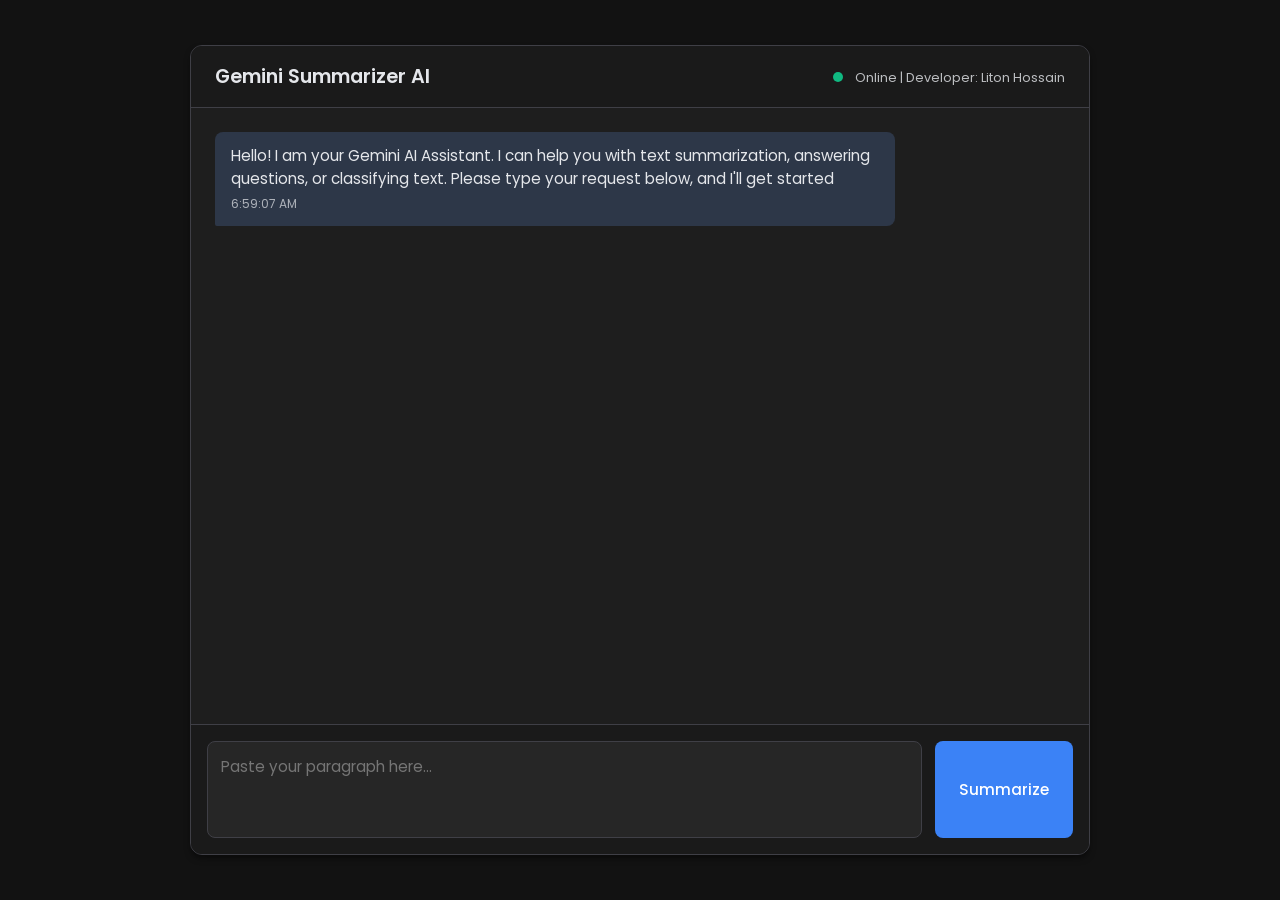
==== index.html @ 77ab16d4 "Uploading AI Agent code" ====
<!DOCTYPE html>
<html lang="en">

<head>
    <meta charset="UTF-8">
    <meta name="viewport" content="width=device-width, initial-scale=1.0">
    <title>Gemini AI Summarizer Agent | Liton Hossain</title>

    <link href="https://fonts.googleapis.com/css2?family=Poppins:wght@300;400;500;600&display=swap" rel="stylesheet">

    <style>
        :root {
            --bg-color: #121212;
            --chat-bg: #1e1e1e;
            --primary-color: #3b82f6;
            --user-msg-bg: #2563eb;
            --agent-msg-bg: #2d3748;
            --text-color: #e5e7eb;
            --border-color: #3f3f46;
            --shadow: 0 4px 6px -1px rgba(0, 0, 0, 0.5);
        }

        * {
            margin: 0;
            padding: 0;
            box-sizing: border-box;
            font-family: 'Poppins', sans-serif;
        }

        body {
            background-color: var(--bg-color);
            color: var(--text-color);
            display: flex;
            justify-content: center;
            align-items: center;
            height: 100vh;
            padding: 1rem;
        }

        .chat-container {
            background-color: var(--chat-bg);
            width: 100%;
            max-width: 900px;
            height: 90vh;
            border-radius: 12px;
            box-shadow: var(--shadow);
            display: flex;
            flex-direction: column;
            overflow: hidden;
            border: 1px solid var(--border-color);
        }

        .chat-header {
            padding: 1rem 1.5rem;
            background-color: #1a1a1a;
            border-bottom: 1px solid var(--border-color);
            display: flex;
            justify-content: space-between;
            align-items: center;
        }

        .chat-header h2 {
            font-weight: 600;
            font-size: 1.2rem;
            color: var(--text-color);
        }

        .status-dot {
            height: 10px;
            width: 10px;
            background-color: #10b981;
            border-radius: 50%;
            display: inline-block;
            margin-right: 8px;
        }

        .chat-messages {
            flex: 1;
            padding: 1.5rem;
            overflow-y: auto;
            display: flex;
            flex-direction: column;
            gap: 1rem;
        }

        .message {
            max-width: 80%;
            padding: 0.8rem 1rem;
            border-radius: 8px;
            font-size: 0.95rem;
            line-height: 1.5;
            position: relative;
        }

        .message.user {
            align-self: flex-end;
            background-color: var(--user-msg-bg);
            color: white;
            border-bottom-right-radius: 2px;
        }

        .message.agent {
            align-self: flex-start;
            background-color: var(--agent-msg-bg);
            color: var(--text-color);
            border-bottom-left-radius: 2px;
        }

        .message .time {
            font-size: 0.75rem;
            opacity: 0.7;
            margin-top: 5px;
            display: block;
        }

        .loading {
            display: none;
            align-self: flex-start;
            color: var(--text-color);
            font-style: italic;
            font-size: 0.85rem;
            padding: 0.5rem;
        }

        .chat-input {
            padding: 1rem;
            background-color: #1a1a1a;
            border-top: 1px solid var(--border-color);
            display: flex;
            gap: 0.8rem;
        }

        textarea {
            flex: 1;
            padding: 0.8rem;
            background-color: #262626;
            border: 1px solid var(--border-color);
            border-radius: 8px;
            color: var(--text-color);
            resize: none;
            font-size: 0.95rem;
            outline: none;
            transition: border-color 0.2s;
        }

        textarea:focus {
            border-color: var(--primary-color);
        }

        button {
            padding: 0 1.5rem;
            background-color: var(--primary-color);
            color: white;
            border: none;
            border-radius: 8px;
            font-weight: 500;
            cursor: pointer;
            transition: background-color 0.2s;
            font-size: 0.95rem;
        }

        button:hover {
            background-color: #2563eb;
        }

        button:disabled {
            background-color: #52525b;
            cursor: not-allowed;
        }
    </style>
</head>

<body>

    <div class="chat-container">
        <div class="chat-header">
            <h2>Gemini Summarizer AI</h2>
            <div>
                <span class="status-dot"></span>
                <span style="font-size: 0.8rem; opacity: 0.8;">Online | Developer: Liton Hossain</span>
            </div>
        </div>

        <div class="chat-messages" id="chatMessages">
            <div class="message agent">
                Hello! I am your Gemini AI Assistant. I can help you with text summarization, answering questions, or
                classifying text. Please type your request below, and I'll get started
                <span class="time" id="currentTime"></span>
            </div>
        </div>

        <div class="loading" id="loading">Gemini is thinking...</div>

        <div class="chat-input">
            <textarea id="userInput" placeholder="Paste your paragraph here..." rows="3"></textarea>
            <button id="sendBtn">Summarize</button>
        </div>
    </div>

    <script>
        //Ngrok link (with protocol)
        const NGROK_URL = 'https://proindustrialisation-fillingly-jerrica.ngrok-free.dev';

        const chatMessages = document.getElementById('chatMessages');
        const userInput = document.getElementById('userInput');
        const sendBtn = document.getElementById('sendBtn');
        const loading = document.getElementById('loading');

        // Set current time
        document.getElementById('currentTime').innerText = new Date().toLocaleTimeString();

        // Function to add message
        function addMessage(text, sender) {
            const messageDiv = document.createElement('div');
            messageDiv.className = `message ${sender}`;

            const timeSpan = document.createElement('span');
            timeSpan.className = 'time';
            timeSpan.innerText = new Date().toLocaleTimeString();

            messageDiv.innerHTML = text;
            messageDiv.appendChild(timeSpan);

            chatMessages.appendChild(messageDiv);
            chatMessages.scrollTop = chatMessages.scrollHeight;
        }

        // Function to call API
        async function getSummary(text) {
            loading.style.display = 'block';
            sendBtn.disabled = true;

            try {
                const response = await fetch(`${NGROK_URL}/agent`, {
                    method: 'POST',
                    headers: {
                        'Content-Type': 'application/json'
                    },
                    body: JSON.stringify({ text: text })
                });

                if (!response.ok) {
                    throw new Error(`HTTP error! status: ${response.status}`);
                }

                const data = await response.json();

                if (data && data.status === 'success') {
                    addMessage(data.agent_response, 'agent');
                } else {
                    addMessage('Sorry, Gemini could not create the summary.', 'agent');
                }

            } catch (error) {
                console.error('Error:', error);
                addMessage(`Error: ${error.message}`, 'agent');
            } finally {
                loading.style.display = 'none';
                sendBtn.disabled = false;
                userInput.focus();
            }
        }

        // Send button click event
        sendBtn.addEventListener('click', () => {
            const text = userInput.value.trim();
            if (text) {
                addMessage(text, 'user');
                userInput.value = '';
                getSummary(text);
            }
        });

        // Enter key to send message
        userInput.addEventListener('keypress', (e) => {
            if (e.key === 'Enter' && !e.shiftKey) {
                e.preventDefault();
                sendBtn.click();
            }
        });

    </script>
</body>

</html>
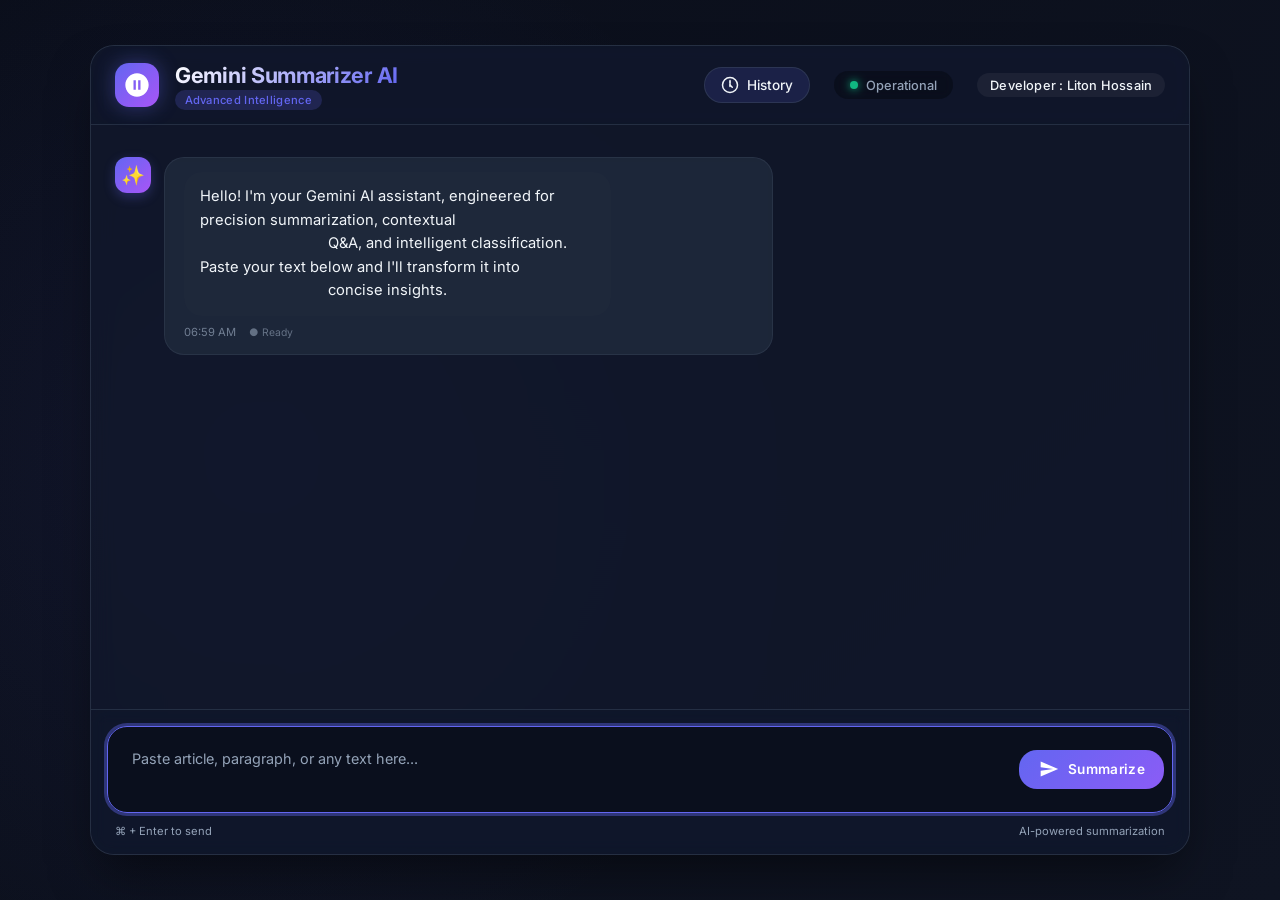
==== commit 89f07156: "Main.py updated and index moved to root" ====
--- a/index.html
+++ b/index.html
@@ -3,283 +3,143 @@
 
 <head>
     <meta charset="UTF-8">
-    <meta name="viewport" content="width=device-width, initial-scale=1.0">
-    <title>Gemini AI Summarizer Agent | Liton Hossain</title>
-
-    <link href="https://fonts.googleapis.com/css2?family=Poppins:wght@300;400;500;600&display=swap" rel="stylesheet">
-
-    <style>
-        :root {
-            --bg-color: #121212;
-            --chat-bg: #1e1e1e;
-            --primary-color: #3b82f6;
-            --user-msg-bg: #2563eb;
-            --agent-msg-bg: #2d3748;
-            --text-color: #e5e7eb;
-            --border-color: #3f3f46;
-            --shadow: 0 4px 6px -1px rgba(0, 0, 0, 0.5);
-        }
-
-        * {
-            margin: 0;
-            padding: 0;
-            box-sizing: border-box;
-            font-family: 'Poppins', sans-serif;
-        }
-
-        body {
-            background-color: var(--bg-color);
-            color: var(--text-color);
-            display: flex;
-            justify-content: center;
-            align-items: center;
-            height: 100vh;
-            padding: 1rem;
-        }
-
-        .chat-container {
-            background-color: var(--chat-bg);
-            width: 100%;
-            max-width: 900px;
-            height: 90vh;
-            border-radius: 12px;
-            box-shadow: var(--shadow);
-            display: flex;
-            flex-direction: column;
-            overflow: hidden;
-            border: 1px solid var(--border-color);
-        }
-
-        .chat-header {
-            padding: 1rem 1.5rem;
-            background-color: #1a1a1a;
-            border-bottom: 1px solid var(--border-color);
-            display: flex;
-            justify-content: space-between;
-            align-items: center;
-        }
-
-        .chat-header h2 {
-            font-weight: 600;
-            font-size: 1.2rem;
-            color: var(--text-color);
-        }
-
-        .status-dot {
-            height: 10px;
-            width: 10px;
-            background-color: #10b981;
-            border-radius: 50%;
-            display: inline-block;
-            margin-right: 8px;
-        }
-
-        .chat-messages {
-            flex: 1;
-            padding: 1.5rem;
-            overflow-y: auto;
-            display: flex;
-            flex-direction: column;
-            gap: 1rem;
-        }
-
-        .message {
-            max-width: 80%;
-            padding: 0.8rem 1rem;
-            border-radius: 8px;
-            font-size: 0.95rem;
-            line-height: 1.5;
-            position: relative;
-        }
-
-        .message.user {
-            align-self: flex-end;
-            background-color: var(--user-msg-bg);
-            color: white;
-            border-bottom-right-radius: 2px;
-        }
-
-        .message.agent {
-            align-self: flex-start;
-            background-color: var(--agent-msg-bg);
-            color: var(--text-color);
-            border-bottom-left-radius: 2px;
-        }
-
-        .message .time {
-            font-size: 0.75rem;
-            opacity: 0.7;
-            margin-top: 5px;
-            display: block;
-        }
-
-        .loading {
-            display: none;
-            align-self: flex-start;
-            color: var(--text-color);
-            font-style: italic;
-            font-size: 0.85rem;
-            padding: 0.5rem;
-        }
-
-        .chat-input {
-            padding: 1rem;
-            background-color: #1a1a1a;
-            border-top: 1px solid var(--border-color);
-            display: flex;
-            gap: 0.8rem;
-        }
-
-        textarea {
-            flex: 1;
-            padding: 0.8rem;
-            background-color: #262626;
-            border: 1px solid var(--border-color);
-            border-radius: 8px;
-            color: var(--text-color);
-            resize: none;
-            font-size: 0.95rem;
-            outline: none;
-            transition: border-color 0.2s;
-        }
-
-        textarea:focus {
-            border-color: var(--primary-color);
-        }
-
-        button {
-            padding: 0 1.5rem;
-            background-color: var(--primary-color);
-            color: white;
-            border: none;
-            border-radius: 8px;
-            font-weight: 500;
-            cursor: pointer;
-            transition: background-color 0.2s;
-            font-size: 0.95rem;
-        }
-
-        button:hover {
-            background-color: #2563eb;
-        }
-
-        button:disabled {
-            background-color: #52525b;
-            cursor: not-allowed;
-        }
-    </style>
+    <meta name="viewport" content="width=device-width, initial-scale=1.0, viewport-fit=cover">
+    <title>Gemini AI Summarizer | Liton Hossain</title>
+    <link rel="preconnect" href="https://fonts.googleapis.com">
+    <link rel="preconnect" href="https://fonts.gstatic.com" crossorigin>
+    <link
+        href="https://fonts.googleapis.com/css2?family=Inter:opsz,wght@14..32,300;14..32,400;14..32,500;14..32,600;14..32,700&display=swap"
+        rel="stylesheet">
+    <link rel="stylesheet" href="style.css">
 </head>
 
 <body>
+    <div class="app-wrapper">
+        <div class="chat-container">
+            <!-- Modern glass-morphism header -->
+            <div class="chat-header">
+                <div class="header-brand">
+                    <div class="logo-icon">
+                        <svg width="28" height="28" viewBox="0 0 24 24" fill="none" xmlns="http://www.w3.org/2000/svg">
+                            <path
+                                d="M12 2C6.48 2 2 6.48 2 12s4.48 10 10 10 10-4.48 10-10S17.52 2 12 2zm-1 14H9V8h2v8zm4 0h-2V8h2v8z"
+                                fill="currentColor" />
+                        </svg>
+                    </div>
+                    <div class="brand-info">
+                        <h1>Gemini Summarizer AI</h1>
+                        <span class="badge-pro">Advanced Intelligence</span>
+                    </div>
+                </div>
+                <div class="status-panel">
+                    <button id="historyBtn" class="history-button" title="View Chat History">
+                        <svg width="18" height="18" viewBox="0 0 24 24" fill="none" xmlns="http://www.w3.org/2000/svg">
+                            <path
+                                d="M12 8v4l3 3M12 22c5.523 0 10-4.477 10-10S17.523 2 12 2 2 6.477 2 12s4.477 10 10 10z"
+                                stroke="currentColor" stroke-width="2" stroke-linecap="round" />
+                            <path d="M12 6v2M12 12v2" stroke="currentColor" stroke-width="2" stroke-linecap="round" />
+                        </svg>
+                        <span>History</span>
+                    </button>
+                    <div class="status-indicator">
+                        <span class="pulse-dot"></span>
+                        <span class="status-text">Operational</span>
+                    </div>
+                    <div class="dev-credit">
+                        <span>Developer : Liton Hossain</span>
+                    </div>
+                </div>
+            </div>
 
-    <div class="chat-container">
-        <div class="chat-header">
-            <h2>Gemini Summarizer AI</h2>
-            <div>
-                <span class="status-dot"></span>
-                <span style="font-size: 0.8rem; opacity: 0.8;">Online | Developer: Liton Hossain</span>
+            <!-- Messages area with elegant scroll -->
+            <div class="chat-messages" id="chatMessages">
+                <div class="message agent">
+                    <div class="message-content">
+                        <div class="avatar agent-avatar">✨</div>
+                        <div class="message-bubble">
+                            <p>Hello! I'm your Gemini AI assistant, engineered for precision summarization, contextual
+                                Q&A, and intelligent classification. Paste your text below and I'll transform it into
+                                concise insights.</p>
+                            <div class="message-meta">
+                                <span class="time-stamp" id="currentTime"></span>
+                                <span class="read-status">● Ready</span>
+                            </div>
+                        </div>
+                    </div>
+                </div>
             </div>
-        </div>
 
-        <div class="chat-messages" id="chatMessages">
-            <div class="message agent">
-                Hello! I am your Gemini AI Assistant. I can help you with text summarization, answering questions, or
-                classifying text. Please type your request below, and I'll get started
-                <span class="time" id="currentTime"></span>
+            <!-- Elegant loading state -->
+            <div class="loading-indicator" id="loading">
+                <div class="loading-dots">
+                    <span></span><span></span><span></span>
+                </div>
+                <span>Gemini is synthesizing insights...</span>
             </div>
-        </div>
 
-        <div class="loading" id="loading">Gemini is thinking...</div>
-
-        <div class="chat-input">
-            <textarea id="userInput" placeholder="Paste your paragraph here..." rows="3"></textarea>
-            <button id="sendBtn">Summarize</button>
+            <!-- Input area with modern design -->
+            <div class="chat-input-area">
+                <div class="input-container">
+                    <textarea id="userInput" placeholder="Paste article, paragraph, or any text here..." rows="2"
+                        spellcheck="false"></textarea>
+                    <button id="sendBtn" class="send-button">
+                        <svg width="20" height="20" viewBox="0 0 24 24" fill="none" xmlns="http://www.w3.org/2000/svg">
+                            <path d="M2.01 21L23 12 2.01 3 2 10l15 2-15 2z" fill="currentColor" />
+                        </svg>
+                        <span>Summarize</span>
+                    </button>
+                </div>
+                <div class="input-hint">
+                    <span>⌘ + Enter to send</span>
+                    <span>AI-powered summarization</span>
+                </div>
+            </div>
         </div>
     </div>
 
-    <script>
-        //Ngrok link (with protocol)
-        const NGROK_URL = 'https://proindustrialisation-fillingly-jerrica.ngrok-free.dev';
+    <!-- History Modal -->
+    <div id="historyModal" class="modal">
+        <div class="modal-content">
+            <div class="modal-header">
+                <h2>
+                    <svg width="24" height="24" viewBox="0 0 24 24" fill="none" xmlns="http://www.w3.org/2000/svg">
+                        <path d="M12 8v4l3 3M12 22c5.523 0 10-4.477 10-10S17.523 2 12 2 2 6.477 2 12s4.477 10 10 10z"
+                            stroke="currentColor" stroke-width="2" stroke-linecap="round" />
+                        <path d="M12 6v2M12 12v2" stroke="currentColor" stroke-width="2" stroke-linecap="round" />
+                    </svg>
+                    Chat History
+                </h2>
+                <button id="closeModal" class="close-button">&times;</button>
+            </div>
+            <div class="modal-body">
+                <div class="history-controls">
+                    <button id="deleteAllHistory" class="delete-all-btn">
+                        <svg width="16" height="16" viewBox="0 0 24 24" fill="none" xmlns="http://www.w3.org/2000/svg">
+                            <path d="M3 6h18M19 6v14a2 2 0 01-2 2H7a2 2 0 01-2-2V6m3 0V4a2 2 0 012-2h4a2 2 0 012 2v2"
+                                stroke="currentColor" stroke-width="2" stroke-linecap="round" />
+                        </svg>
+                        Delete All
+                    </button>
+                    <span class="history-stats" id="historyStats">0 conversations</span>
+                </div>
+                <div id="historyList" class="history-list">
+                    <!-- History items will be dynamically inserted here -->
+                    <div class="empty-history">
+                        <svg width="64" height="64" viewBox="0 0 24 24" fill="none" xmlns="http://www.w3.org/2000/svg">
+                            <path
+                                d="M12 8v4l3 3M12 22c5.523 0 10-4.477 10-10S17.523 2 12 2 2 6.477 2 12s4.477 10 10 10z"
+                                stroke="currentColor" stroke-width="1.5" stroke-linecap="round" />
+                            <path d="M12 6v2M12 12v2" stroke="currentColor" stroke-width="1.5" stroke-linecap="round" />
+                        </svg>
+                        <p>No chat history yet</p>
+                        <span>Start a conversation to see it here</span>
+                    </div>
+                </div>
+            </div>
+        </div>
+    </div>
 
-        const chatMessages = document.getElementById('chatMessages');
-        const userInput = document.getElementById('userInput');
-        const sendBtn = document.getElementById('sendBtn');
-        const loading = document.getElementById('loading');
-
-        // Set current time
-        document.getElementById('currentTime').innerText = new Date().toLocaleTimeString();
-
-        // Function to add message
-        function addMessage(text, sender) {
-            const messageDiv = document.createElement('div');
-            messageDiv.className = `message ${sender}`;
-
-            const timeSpan = document.createElement('span');
-            timeSpan.className = 'time';
-            timeSpan.innerText = new Date().toLocaleTimeString();
-
-            messageDiv.innerHTML = text;
-            messageDiv.appendChild(timeSpan);
-
-            chatMessages.appendChild(messageDiv);
-            chatMessages.scrollTop = chatMessages.scrollHeight;
-        }
-
-        // Function to call API
-        async function getSummary(text) {
-            loading.style.display = 'block';
-            sendBtn.disabled = true;
-
-            try {
-                const response = await fetch(`${NGROK_URL}/agent`, {
-                    method: 'POST',
-                    headers: {
-                        'Content-Type': 'application/json'
-                    },
-                    body: JSON.stringify({ text: text })
-                });
-
-                if (!response.ok) {
-                    throw new Error(`HTTP error! status: ${response.status}`);
-                }
-
-                const data = await response.json();
-
-                if (data && data.status === 'success') {
-                    addMessage(data.agent_response, 'agent');
-                } else {
-                    addMessage('Sorry, Gemini could not create the summary.', 'agent');
-                }
-
-            } catch (error) {
-                console.error('Error:', error);
-                addMessage(`Error: ${error.message}`, 'agent');
-            } finally {
-                loading.style.display = 'none';
-                sendBtn.disabled = false;
-                userInput.focus();
-            }
-        }
-
-        // Send button click event
-        sendBtn.addEventListener('click', () => {
-            const text = userInput.value.trim();
-            if (text) {
-                addMessage(text, 'user');
-                userInput.value = '';
-                getSummary(text);
-            }
-        });
-
-        // Enter key to send message
-        userInput.addEventListener('keypress', (e) => {
-            if (e.key === 'Enter' && !e.shiftKey) {
-                e.preventDefault();
-                sendBtn.click();
-            }
-        });
-
-    </script>
+    <script src="script.js"></script>
 </body>
 
 </html>
--- a/style.css
+++ b/style.css
@@ -0,0 +1,787 @@
+:root {
+    --bg-gradient-start: #0a0e1a;
+    --bg-gradient-end: #0f1422;
+    --chat-bg: rgba(18, 25, 45, 0.75);
+    --primary-color: #6366f1;
+    --primary-hover: #818cf8;
+    --primary-glow: rgba(99, 102, 241, 0.4);
+    --user-msg-bg: linear-gradient(135deg, #6366f1, #8b5cf6);
+    --agent-msg-bg: rgba(30, 41, 59, 0.9);
+    --text-primary: #f1f5f9;
+    --text-secondary: #94a3b8;
+    --border-color: rgba(71, 85, 105, 0.4);
+    --shadow-sm: 0 4px 6px -1px rgba(0, 0, 0, 0.3);
+    --shadow-lg: 0 25px 50px -12px rgba(0, 0, 0, 0.5);
+    --glass-blur: blur(12px);
+    --font-sans: 'Inter', -apple-system, BlinkMacSystemFont, 'Segoe UI', sans-serif;
+    --danger-color: #ef4444;
+    --danger-hover: #dc2626;
+}
+
+* {
+    margin: 0;
+    padding: 0;
+    box-sizing: border-box;
+}
+
+body {
+    font-family: var(--font-sans);
+    background: linear-gradient(135deg, var(--bg-gradient-start), var(--bg-gradient-end));
+    color: var(--text-primary);
+    min-height: 100vh;
+    display: flex;
+    align-items: center;
+    justify-content: center;
+    padding: 1.5rem;
+    position: relative;
+    overflow-x: hidden;
+}
+
+body::before {
+    content: '';
+    position: absolute;
+    width: 100%;
+    height: 100%;
+    background: radial-gradient(circle at 20% 50%, rgba(99, 102, 241, 0.08), transparent 50%);
+    pointer-events: none;
+}
+
+.app-wrapper {
+    width: 100%;
+    max-width: 1100px;
+    height: 90vh;
+}
+
+.chat-container {
+    background: var(--chat-bg);
+    backdrop-filter: var(--glass-blur);
+    border-radius: 24px;
+    box-shadow: var(--shadow-lg);
+    display: flex;
+    flex-direction: column;
+    height: 100%;
+    overflow: hidden;
+    border: 1px solid var(--border-color);
+    transition: all 0.3s ease;
+}
+
+/* Header Styles */
+.chat-header {
+    padding: 1rem 1.5rem;
+    background: rgba(15, 23, 42, 0.6);
+    backdrop-filter: blur(8px);
+    border-bottom: 1px solid var(--border-color);
+    display: flex;
+    justify-content: space-between;
+    align-items: center;
+    flex-wrap: wrap;
+    gap: 1rem;
+}
+
+.header-brand {
+    display: flex;
+    align-items: center;
+    gap: 1rem;
+}
+
+.logo-icon {
+    width: 44px;
+    height: 44px;
+    background: linear-gradient(135deg, var(--primary-color), #a855f7);
+    border-radius: 14px;
+    display: flex;
+    align-items: center;
+    justify-content: center;
+    color: white;
+    box-shadow: 0 0 20px var(--primary-glow);
+}
+
+.brand-info h1 {
+    font-size: 1.35rem;
+    font-weight: 700;
+    letter-spacing: -0.3px;
+    background: linear-gradient(135deg, #fff, var(--primary-color));
+    -webkit-background-clip: text;
+    background-clip: text;
+    color: transparent;
+}
+
+.badge-pro {
+    font-size: 0.7rem;
+    padding: 0.2rem 0.6rem;
+    background: rgba(99, 102, 241, 0.2);
+    border-radius: 20px;
+    color: var(--primary-color);
+    font-weight: 500;
+    letter-spacing: 0.3px;
+}
+
+.status-panel {
+    display: flex;
+    align-items: center;
+    gap: 1.5rem;
+}
+
+.history-button {
+    display: flex;
+    align-items: center;
+    gap: 0.5rem;
+    background: rgba(99, 102, 241, 0.15);
+    border: 1px solid var(--border-color);
+    padding: 0.5rem 1rem;
+    border-radius: 40px;
+    color: var(--text-primary);
+    cursor: pointer;
+    font-size: 0.85rem;
+    font-weight: 500;
+    transition: all 0.2s ease;
+    font-family: var(--font-sans);
+}
+
+.history-button:hover {
+    background: rgba(99, 102, 241, 0.3);
+    border-color: var(--primary-color);
+    transform: translateY(-1px);
+}
+
+.status-indicator {
+    display: flex;
+    align-items: center;
+    gap: 0.5rem;
+    background: rgba(0, 0, 0, 0.3);
+    padding: 0.4rem 1rem;
+    border-radius: 40px;
+    backdrop-filter: blur(4px);
+}
+
+.pulse-dot {
+    width: 8px;
+    height: 8px;
+    background-color: #10b981;
+    border-radius: 50%;
+    display: inline-block;
+    animation: pulse 2s infinite;
+    box-shadow: 0 0 8px #10b981;
+}
+
+@keyframes pulse {
+    0% {
+        transform: scale(0.95);
+        opacity: 1;
+    }
+
+    70% {
+        transform: scale(1.2);
+        opacity: 0.7;
+    }
+
+    100% {
+        transform: scale(0.95);
+        opacity: 1;
+    }
+}
+
+.status-text {
+    font-size: 0.8rem;
+    font-weight: 500;
+    color: var(--text-secondary);
+}
+
+.dev-credit {
+    font-size: 0.8rem;
+    padding: 0.3rem 0.8rem;
+    background: rgba(255, 255, 255, 0.05);
+    border-radius: 20px;
+    font-weight: 500;
+    letter-spacing: 0.2px;
+}
+
+/* Messages Area */
+.chat-messages {
+    flex: 1;
+    overflow-y: auto;
+    padding: 2rem 1.5rem;
+    display: flex;
+    flex-direction: column;
+    gap: 1rem;
+    scroll-behavior: smooth;
+}
+
+.chat-messages::-webkit-scrollbar {
+    width: 5px;
+}
+
+.chat-messages::-webkit-scrollbar-track {
+    background: rgba(255, 255, 255, 0.05);
+    border-radius: 10px;
+}
+
+.chat-messages::-webkit-scrollbar-thumb {
+    background: var(--primary-color);
+    border-radius: 10px;
+}
+
+.message {
+    animation: fadeInUp 0.4s cubic-bezier(0.2, 0.9, 0.4, 1.1);
+    display: flex;
+}
+
+@keyframes fadeInUp {
+    from {
+        opacity: 0;
+        transform: translateY(15px);
+    }
+
+    to {
+        opacity: 1;
+        transform: translateY(0);
+    }
+}
+
+.message-content {
+    display: flex;
+    gap: 0.8rem;
+    align-items: flex-start;
+}
+
+.avatar {
+    width: 36px;
+    height: 36px;
+    border-radius: 12px;
+    display: flex;
+    align-items: center;
+    justify-content: center;
+    font-size: 1.2rem;
+    flex-shrink: 0;
+}
+
+.agent-avatar {
+    background: linear-gradient(135deg, var(--primary-color), #a855f7);
+    box-shadow: 0 4px 12px rgba(99, 102, 241, 0.3);
+}
+
+.message.user .avatar {
+    background: linear-gradient(135deg, #3b82f6, #2563eb);
+}
+
+.message-bubble {
+    max-width: 75%;
+    padding: 0.9rem 1.2rem;
+    border-radius: 20px;
+    background: var(--agent-msg-bg);
+    border: 1px solid rgba(71, 85, 105, 0.3);
+    backdrop-filter: blur(4px);
+    transition: transform 0.2s;
+}
+
+.message.user .message-bubble {
+    background: var(--user-msg-bg);
+}
+
+.message-bubble p {
+    max-width: 75%;
+    padding: 0.8rem 1rem;
+    border-radius: 18px;
+    background: var(--agent-msg-bg);
+    line-height: 1.6;
+    font-size: 0.92rem;
+    font-weight: 400;
+    color: var(--text-primary);
+    white-space: pre-wrap;
+    word-break: break-word;
+}
+
+.message-meta {
+    display: flex;
+    gap: 0.8rem;
+    margin-top: 0.6rem;
+    font-size: 0.7rem;
+    color: var(--text-secondary);
+    align-items: center;
+}
+
+.time-stamp {
+    font-size: 0.7rem;
+    opacity: 0.7;
+}
+
+.read-status {
+    font-size: 0.65rem;
+    opacity: 0.6;
+}
+
+/* User message alignment */
+.message {
+    display: flex;
+}
+
+.message.user .message-content {
+    flex-direction: row-reverse;
+}
+
+.message.user .message-bubble {
+    text-align: left;
+}
+
+/* Loading Indicator */
+.loading-indicator {
+    display: none;
+    align-items: center;
+    gap: 0.8rem;
+    padding: 1rem 1.5rem;
+    margin: 0 1.5rem 1rem 1.5rem;
+    background: rgba(30, 41, 59, 0.6);
+    backdrop-filter: blur(8px);
+    border-radius: 60px;
+    width: fit-content;
+    border: 1px solid var(--border-color);
+}
+
+.loading-dots {
+    display: flex;
+    gap: 5px;
+}
+
+.loading-dots span {
+    width: 8px;
+    height: 8px;
+    background: var(--primary-color);
+    border-radius: 50%;
+    animation: bounce 1.4s infinite ease-in-out both;
+}
+
+.loading-dots span:nth-child(1) {
+    animation-delay: -0.32s;
+}
+
+.loading-dots span:nth-child(2) {
+    animation-delay: -0.16s;
+}
+
+@keyframes bounce {
+
+    0%,
+    80%,
+    100% {
+        transform: scale(0.6);
+        opacity: 0.5;
+    }
+
+    40% {
+        transform: scale(1);
+        opacity: 1;
+    }
+}
+
+.loading-indicator span:last-child {
+    font-size: 0.85rem;
+    color: var(--text-secondary);
+    font-weight: 500;
+}
+
+/* Input Area */
+.chat-input-area {
+    padding: 1rem;
+    background: rgba(15, 23, 42, 0.5);
+    backdrop-filter: blur(8px);
+    border-top: 1px solid var(--border-color);
+}
+
+.input-container {
+    display: flex;
+    gap: 0.8rem;
+    align-items: center;
+    gap: 10px;
+    background: rgba(0, 0, 0, 0.3);
+    border-radius: 20px;
+    padding: 0.5rem;
+    border: 1px solid var(--border-color);
+    transition: all 0.2s ease;
+}
+
+.input-container:focus-within {
+    border-color: var(--primary-color);
+    box-shadow: 0 0 0 3px var(--primary-glow);
+}
+
+textarea {
+    flex: 1;
+    background: transparent;
+    border: none;
+    padding: 0.8rem 1rem;
+    color: var(--text-primary);
+    font-family: var(--font-sans);
+    font-size: 0.9rem;
+    resize: none;
+    outline: none;
+    line-height: 1.5;
+}
+
+textarea::placeholder {
+    color: var(--text-secondary);
+    font-weight: 400;
+}
+
+.send-button {
+    background: linear-gradient(135deg, var(--primary-color), #8b5cf6);
+    border: none;
+    padding: 0.6rem 1.2rem;
+    border-radius: 18px;
+    display: flex;
+    align-items: center;
+    gap: 0.6rem;
+    color: white;
+    font-weight: 600;
+    font-size: 0.85rem;
+    cursor: pointer;
+    transition: all 0.2s ease;
+    font-family: var(--font-sans);
+    letter-spacing: 0.3px;
+}
+
+.send-button:hover:not(:disabled) {
+    transform: translateY(-2px);
+    box-shadow: 0 8px 20px var(--primary-glow);
+    background: linear-gradient(135deg, #818cf8, #a855f7);
+}
+
+.send-button:disabled {
+    opacity: 0.5;
+    cursor: not-allowed;
+    transform: none;
+}
+
+.input-hint {
+    display: flex;
+    justify-content: space-between;
+    margin-top: 0.7rem;
+    padding: 0 0.5rem;
+    font-size: 0.7rem;
+    color: var(--text-secondary);
+}
+
+/* Modal Styles */
+.modal {
+    display: none;
+    position: fixed;
+    z-index: 1000;
+    left: 0;
+    top: 0;
+    width: 100%;
+    height: 100%;
+    background-color: rgba(0, 0, 0, 0.7);
+    backdrop-filter: blur(8px);
+    animation: fadeIn 0.3s ease;
+}
+
+@keyframes fadeIn {
+    from {
+        opacity: 0;
+    }
+
+    to {
+        opacity: 1;
+    }
+}
+
+.modal-content {
+    background: linear-gradient(135deg, #1e293b, #0f172a);
+    margin: 5% auto;
+    width: 90%;
+    max-width: 800px;
+    border-radius: 24px;
+    box-shadow: var(--shadow-lg);
+    border: 1px solid var(--border-color);
+    animation: slideUp 0.3s ease;
+    max-height: 85vh;
+    display: flex;
+    flex-direction: column;
+}
+
+@keyframes slideUp {
+    from {
+        transform: translateY(50px);
+        opacity: 0;
+    }
+
+    to {
+        transform: translateY(0);
+        opacity: 1;
+    }
+}
+
+.modal-header {
+    padding: 1.5rem 2rem;
+    border-bottom: 1px solid var(--border-color);
+    display: flex;
+    justify-content: space-between;
+    align-items: center;
+}
+
+.modal-header h2 {
+    display: flex;
+    align-items: center;
+    gap: 0.8rem;
+    font-size: 1.3rem;
+    font-weight: 600;
+    color: var(--text-primary);
+}
+
+.close-button {
+    background: rgba(255, 255, 255, 0.1);
+    border: none;
+    font-size: 1.8rem;
+    cursor: pointer;
+    color: var(--text-secondary);
+    width: 36px;
+    height: 36px;
+    border-radius: 12px;
+    display: flex;
+    align-items: center;
+    justify-content: center;
+    transition: all 0.2s ease;
+}
+
+.close-button:hover {
+    background: rgba(255, 255, 255, 0.2);
+    color: var(--text-primary);
+    transform: rotate(90deg);
+}
+
+.modal-body {
+    flex: 1;
+    overflow-y: auto;
+    padding: 1.5rem 2rem;
+}
+
+.history-controls {
+    display: flex;
+    justify-content: space-between;
+    align-items: center;
+    margin-bottom: 1.5rem;
+    padding-bottom: 1rem;
+    border-bottom: 1px solid var(--border-color);
+}
+
+.delete-all-btn {
+    display: flex;
+    align-items: center;
+    gap: 0.5rem;
+    background: rgba(239, 68, 68, 0.15);
+    border: 1px solid var(--danger-color);
+    padding: 0.6rem 1.2rem;
+    border-radius: 12px;
+    color: var(--danger-color);
+    cursor: pointer;
+    font-size: 0.85rem;
+    font-weight: 500;
+    transition: all 0.2s ease;
+    font-family: var(--font-sans);
+}
+
+.delete-all-btn:hover {
+    background: var(--danger-color);
+    color: white;
+    transform: translateY(-1px);
+}
+
+.history-stats {
+    font-size: 0.85rem;
+    color: var(--text-secondary);
+    font-weight: 500;
+}
+
+.history-list {
+    display: flex;
+    flex-direction: column;
+    gap: 1rem;
+}
+
+.history-item {
+    background: rgba(255, 255, 255, 0.05);
+    border: 1px solid var(--border-color);
+    border-radius: 16px;
+    padding: 1rem;
+    transition: all 0.2s ease;
+    animation: fadeInUp 0.3s ease;
+}
+
+.history-item:hover {
+    background: rgba(255, 255, 255, 0.08);
+    transform: translateX(4px);
+}
+
+.history-header {
+    display: flex;
+    justify-content: space-between;
+    align-items: flex-start;
+    margin-bottom: 0.8rem;
+}
+
+.history-user {
+    display: flex;
+    align-items: center;
+    gap: 0.5rem;
+    font-weight: 600;
+    color: var(--primary-color);
+}
+
+.history-user svg {
+    width: 16px;
+    height: 16px;
+}
+
+.history-date {
+    font-size: 0.7rem;
+    color: var(--text-secondary);
+}
+
+.history-preview {
+    margin-bottom: 0.8rem;
+    padding-left: 1.5rem;
+}
+
+.history-question {
+    font-size: 0.85rem;
+    color: var(--text-primary);
+    margin-bottom: 0.4rem;
+    font-weight: 500;
+}
+
+.history-answer {
+    font-size: 0.8rem;
+    color: var(--text-secondary);
+    line-height: 1.5;
+    display: -webkit-box;
+    -webkit-line-clamp: 2;
+    -webkit-box-orient: vertical;
+    overflow: hidden;
+}
+
+.history-actions {
+    display: flex;
+    gap: 0.8rem;
+    justify-content: flex-end;
+}
+
+.delete-history-btn {
+    background: transparent;
+    border: none;
+    color: var(--text-secondary);
+    cursor: pointer;
+    padding: 0.3rem 0.8rem;
+    border-radius: 8px;
+    font-size: 0.75rem;
+    transition: all 0.2s ease;
+    display: flex;
+    align-items: center;
+    gap: 0.3rem;
+}
+
+.delete-history-btn:hover {
+    background: rgba(239, 68, 68, 0.2);
+    color: var(--danger-color);
+}
+
+.empty-history {
+    text-align: center;
+    padding: 3rem;
+    color: var(--text-secondary);
+}
+
+.empty-history svg {
+    margin-bottom: 1rem;
+    opacity: 0.5;
+}
+
+.empty-history p {
+    font-size: 1rem;
+    margin-bottom: 0.5rem;
+    color: var(--text-primary);
+}
+
+.empty-history span {
+    font-size: 0.85rem;
+}
+
+/* Responsive Design */
+@media (max-width: 768px) {
+    body {
+        padding: 1rem;
+    }
+
+    .chat-header {
+        padding: 1rem;
+    }
+
+    .header-brand h1 {
+        font-size: 1.1rem;
+    }
+
+    .message-bubble {
+        max-width: 85%;
+    }
+
+    .chat-messages {
+        padding: 1rem;
+    }
+
+    .chat-input-area {
+        padding: 1rem;
+    }
+
+    .send-button span {
+        display: none;
+    }
+
+    .send-button {
+        padding: 0.8rem;
+        margin-bottom: 0;
+        vertical-align: middle;
+    }
+
+    .brand-info .badge-pro {
+        display: none;
+    }
+
+    .modal-content {
+        width: 95%;
+        margin: 10% auto;
+    }
+
+    .modal-header {
+        padding: 1rem;
+    }
+
+    .modal-body {
+        padding: 1rem;
+    }
+
+    .history-button span {
+        display: none;
+    }
+
+    .history-button {
+        padding: 0.5rem;
+    }
+}
+
+@media (max-width: 480px) {
+    .status-panel {
+        gap: 0.8rem;
+    }
+
+    .dev-credit {
+        font-size: 0.7rem;
+    }
+
+    .message-bubble {
+        max-width: 95%;
+    }
+
+    .history-controls {
+        flex-direction: column;
+        gap: 0.8rem;
+        align-items: flex-start;
+    }
+}
